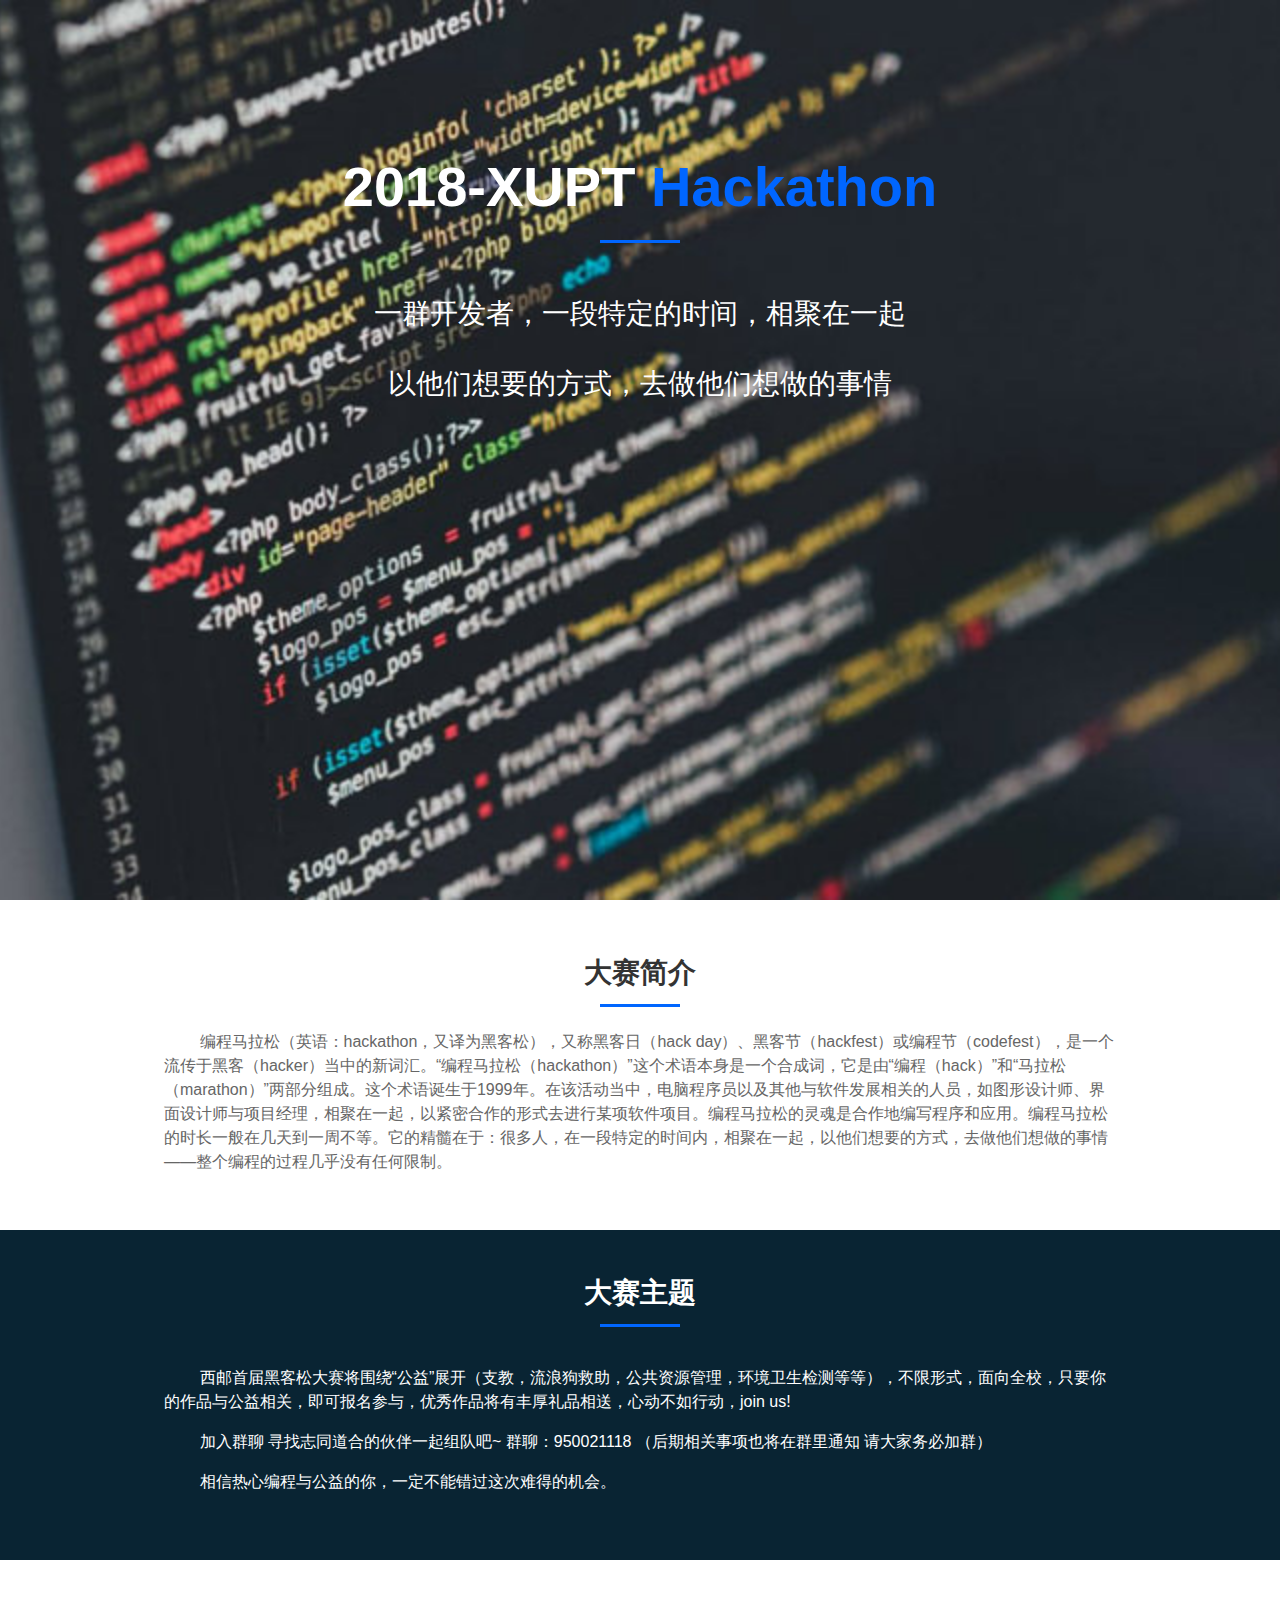
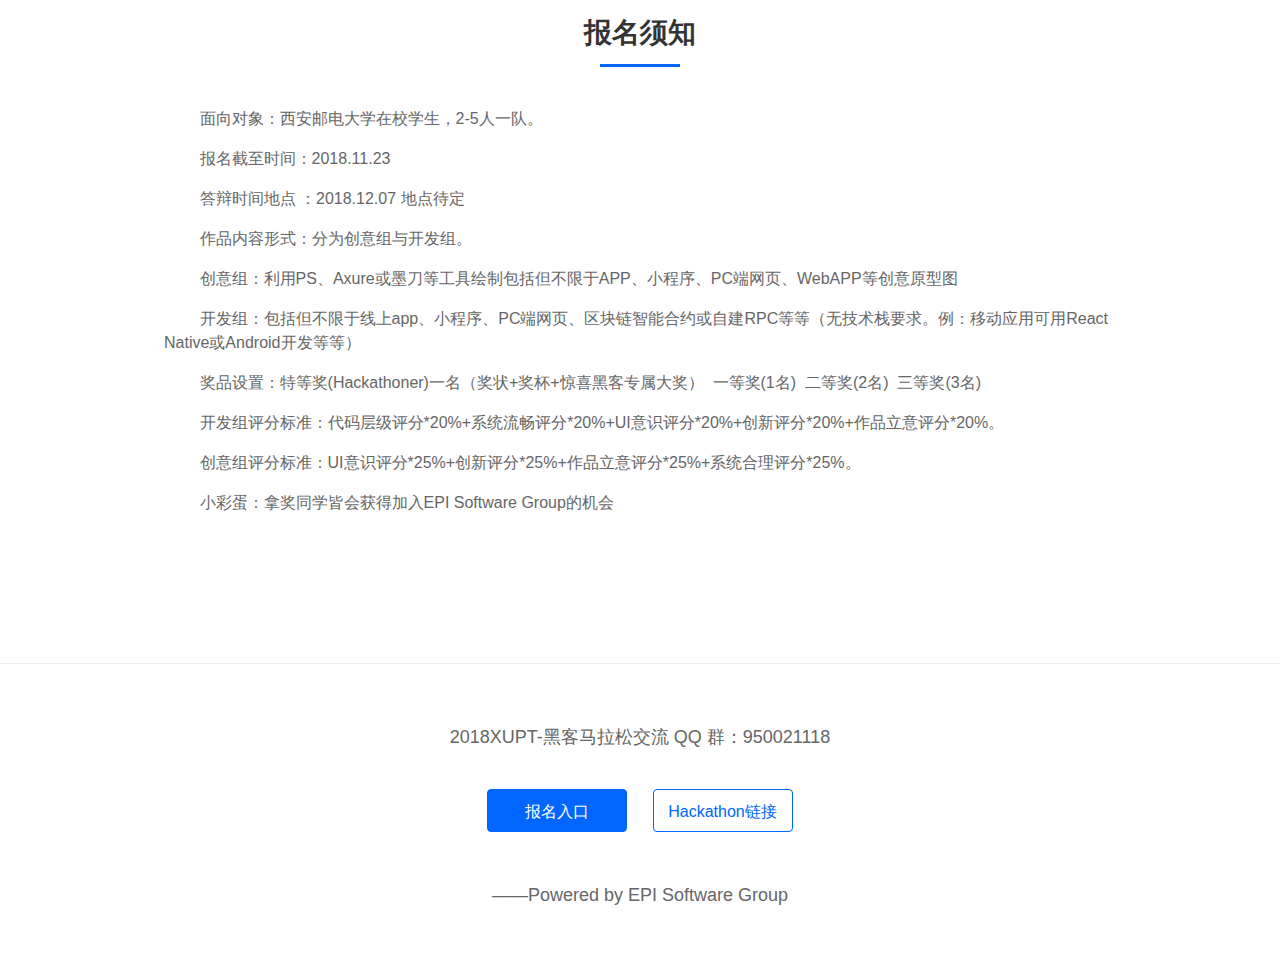
==== 2018XUPT-Hackathon.html @ 8067b78b "Add files via upload" ====
<!DOCTYPE html>
<html class="no-js"><head>
  <meta http-equiv="Content-Type" content="text/html; charset=UTF-8">
    
    <meta content="IE=edge" http-equiv="X-UA-Compatible">
    <title>2018XUPT-Hackathon</title>
    <meta content="EPI Software Group,黑客马拉松,编程马拉松,开发者比赛,程序员比赛,编程比赛,hackathon,技术活动" name="keywords">
    <meta content="width=device-width, initial-scale=1" name="viewport">
    <link href="SegmentFault Hackathon_files/icon.png" rel="shortcut icon">
    <link href="./SegmentFault Hackathon_files/bento.css" rel="stylesheet">
    <link href="./SegmentFault Hackathon_files/main.css" rel="stylesheet">
  </head>
  <body>
    

    <section class="section" id="home-summary">
      <div></div>
      <div class="container">
        <header id="header">2018-XUPT <em>Hackathon</em></header>
        <p style="font-size: 28px;margin-top: 50px;">一群开发者，一段特定的时间，相聚在一起</p>
        <p style="font-size: 28px">以他们想要的方式，去做他们想做的事情</p>
      </div>
    </section>

    <section class="section" id="home-about">
      <div class="container">
        <h2 class="section-title">大赛简介</h2>
        <div class="section-content">
          <p>&nbsp;&nbsp;&nbsp;&nbsp;&nbsp;&nbsp;&nbsp;&nbsp;编程马拉松（英语：hackathon，又译为黑客松），又称黑客日（hack day）、黑客节（hackfest）或编程节（codefest），是一个流传于黑客（hacker）当中的新词汇。“编程马拉松（hackathon）”这个术语本身是一个合成词，它是由“编程（hack）”和“马拉松（marathon）”两部分组成。这个术语诞生于1999年。在该活动当中，电脑程序员以及其他与软件发展相关的人员，如图形设计师、界面设计师与项目经理，相聚在一起，以紧密合作的形式去进行某项软件项目。编程马拉松的灵魂是合作地编写程序和应用。编程马拉松的时长一般在几天到一周不等。它的精髓在于：很多人，在一段特定的时间内，相聚在一起，以他们想要的方式，去做他们想做的事情——整个编程的过程几乎没有任何限制。</p>
        </div>
      </div>
    </section>

    <section id="home-guest">
        <div class="container">
            <div class="colgroup">
                <h2 class="section-title">大赛主题</h2>
                <div class="col-mb-12">
                  <p>&nbsp;&nbsp;&nbsp;&nbsp;&nbsp;&nbsp;&nbsp;&nbsp;西邮首届黑客松大赛将围绕“公益”展开（支教，流浪狗救助，公共资源管理，环境卫生检测等等），不限形式，面向全校，只要你的作品与公益相关，即可报名参与，优秀作品将有丰厚礼品相送，心动不如行动，join us!  </p>
<p>&nbsp;&nbsp;&nbsp;&nbsp;&nbsp;&nbsp;&nbsp;&nbsp;加入群聊 寻找志同道合的伙伴一起组队吧~  群聊：950021118 （后期相关事项也将在群里通知 请大家务必加群） </p>
<p>&nbsp;&nbsp;&nbsp;&nbsp;&nbsp;&nbsp;&nbsp;&nbsp;相信热心编程与公益的你，一定不能错过这次难得的机会。  </p>
                  </p>
                </div>
            </div>
        </div>
    </section>

    <section  class="section" id="home-about">
        <div class="container">
            <div class="colgroup">
                <h2 class="section-title">报名须知</h2>
                <div class="col-mb-12">
                  <p>&nbsp;&nbsp;&nbsp;&nbsp;&nbsp;&nbsp;&nbsp;&nbsp;面向对象：西安邮电大学在校学生，2-5人一队。</p>
                  <p>&nbsp;&nbsp;&nbsp;&nbsp;&nbsp;&nbsp;&nbsp;&nbsp;报名截至时间：2018.11.23 </p>
<p>&nbsp;&nbsp;&nbsp;&nbsp;&nbsp;&nbsp;&nbsp;&nbsp;答辩时间地点
：2018.12.07 地点待定 </p>

<p>&nbsp;&nbsp;&nbsp;&nbsp;&nbsp;&nbsp;&nbsp;&nbsp;作品内容形式：分为创意组与开发组。</p>
<p>&nbsp;&nbsp;&nbsp;&nbsp;&nbsp;&nbsp;&nbsp;&nbsp;创意组：利用PS、Axure或墨刀等工具绘制包括但不限于APP、小程序、PC端网页、WebAPP等创意原型图</p>

<p>&nbsp;&nbsp;&nbsp;&nbsp;&nbsp;&nbsp;&nbsp;&nbsp;开发组：包括但不限于线上app、小程序、PC端网页、区块链智能合约或自建RPC等等（无技术栈要求。例：移动应用可用React Native或Android开发等等）</p>
<p>&nbsp;&nbsp;&nbsp;&nbsp;&nbsp;&nbsp;&nbsp;&nbsp;奖品设置：特等奖(Hackathoner)一名（奖状+奖杯+惊喜黑客专属大奖）&nbsp;&nbsp;一等奖(1名)&nbsp;&nbsp;二等奖(2名)&nbsp;&nbsp;三等奖(3名)  </p>

<p>&nbsp;&nbsp;&nbsp;&nbsp;&nbsp;&nbsp;&nbsp;&nbsp;开发组评分标准：代码层级评分*20%+系统流畅评分*20%+UI意识评分*20%+创新评分*20%+作品立意评分*20%。</p>
<p>&nbsp;&nbsp;&nbsp;&nbsp;&nbsp;&nbsp;&nbsp;&nbsp;创意组评分标准：UI意识评分*25%+创新评分*25%+作品立意评分*25%+系统合理评分*25%。</p>
<p>&nbsp;&nbsp;&nbsp;&nbsp;&nbsp;&nbsp;&nbsp;&nbsp;小彩蛋：拿奖同学皆会获得加入EPI Software Group的机会 </p>
                </div>
            </div>
        </div>
    </section>


    <section id="home-join">
      <div class="cntainer">
        <p>2018XUPT-黑客马拉松交流 QQ 群：950021118</p>
        <p>
          <a style="font-size:16px;" class="btn-apply" href="https://www.wjx.top/jq/30731772.aspx">报名入口</a>
          <a style="font-size:16px;" class="btn-apply btn-apply-ghost" href="https://segmentfault.com/events?category=0" target="_blank">Hackathon链接</a>
        </p>
      </div>
    </section>
    <footer class="footer">
      <div class="container">
        <p>——Powered by EPI Software Group
        </p>
      </div>
    
  </footer>
  <script src="./SegmentFault Hackathon_files/hm.js.下载"></script><script async="" src="https://www.google-analytics.com/analytics.js"></script><script src="./SegmentFault Hackathon_files/jquery-1.9.1.min.js.下载"></script>

  <script src="./SegmentFault Hackathon_files/underscore-min.js.下载"></script>
  <script src="./SegmentFault Hackathon_files/jquery.countdown.min.js.下载"></script>

  <script type="text/javascript">
    $(window).on('load', function() {
      var labels = [
          'days', 'hours', 'minutes', 'seconds'
        ],
        nextYear = '2018/11/13',
        template = _.template($('#countdownTpl').html()),
        currDate = '00:00:00:00',
        nextDate = '00:00:00:00',
        parser = /([0-9]{2})/gi,
        $example = $('[data-type=countdown]');
      function strfobj(str) {
        var parsed = str.match(parser),
          obj = {};
        labels.forEach(function(label, i) {
          obj[label] = parsed[i]
        });
        return obj;
      }

      function diff(obj1, obj2) {
        var diff = [];
        labels.forEach(function(key) {
          if (obj1[key] !== obj2[key]) {
            diff.push(key);
          }
        });
        return diff;
      }

      var initData = strfobj(currDate);
      labels.forEach(function(label, i) {
        $example.append(template({
          curr: initData[label],
          next: initData[label],
          label: label
        }));
      });
      $example.countdown(nextYear, function(event) {
        var newDate = event.strftime('%D:%H:%M:%S'),
          data;
        if (newDate !== nextDate) {
          currDate = nextDate;
          nextDate = newDate;
          data = {
            'curr': strfobj(currDate),
            'next': strfobj(nextDate)
          };

          diff(data.curr, data.next).forEach(function(label) {
            var selector = '.%s'.replace(/%s/, label),
              $node = $example.find(selector);
            $node.removeClass('flip');
            $node.find('.curr').text(data.curr[label]);
            $node.find('.next').text(data.next[label]);
            _.delay(function($node) {
              $node.addClass('flip');
            }, 50, $node);
          });
        }
      });

      $('.site-navi a').on('click', function(e) {
        e.preventDefault();
        var st = $($(this).attr("href")).offset().top;
        $("html,body").stop(true, true).animate({
          scrollTop: st
        }, 500);
      });
    });
  </script>
    <script>
    var _gaq = _gaq || [];
    _gaq.push(['_setAccount', 'UA-918487-8']);
    _gaq.push(['_trackPageview']);
    (function(i, s, o, g, r, a, m) {
      i['GoogleAnalyticsObject'] = r;
      i[r] = i[r] || function() {
        (i[r].q = i[r].q || []).push(arguments)
      },
      i[r].l = 1 * new Date();
      a = s.createElement(o),
      m = s.getElementsByTagName(o)[0];
      a.async = 1;
      a.src = g;
      m.parentNode.insertBefore(a, m)
    })(window, document, 'script', '//www.google-analytics.com/analytics.js', 'ga');

    ga('create', 'UA-918487-8', 'auto');
    ga('send', 'pageview');
  </script>

    <script>
    var _hmt = _hmt || [];
    (function() {
      var hm = document.createElement("script");
      hm.src = "//hm.baidu.com/hm.js?e23800c454aa573c0ccb16b52665ac26";
      var s = document.getElementsByTagName("script")[0];
      s.parentNode.insertBefore(hm, s);
    })();
  </script>


  

</body></html>
---- SegmentFault Hackathon_files/bento.css ----
/*
 * Bento Grid System
 * Source: https://github.com/fenbox/bento
 * Version: 1.2.7
 * Update: 2013.11.15
 */
.colgroup [class*="col-"] {
  float: left;
  min-height: 1px;
  padding-right: 10px;
  padding-left: 10px;
  -webkit-box-sizing: border-box;
  -moz-box-sizing: border-box;
  box-sizing: border-box; }

.colgroup [class*="push-"],
.colgroup [class*="pull-"] {
  position: relative; }

/*
 * Mobile and up
 */
.col-mb-1 {
  width: 8.33333%; }

.col-mb-2 {
  width: 16.66667%; }

.col-mb-3 {
  width: 25%; }

.col-mb-4 {
  width: 33.33333%; }

.col-mb-5 {
  width: 41.66667%; }

.col-mb-6 {
  width: 50%; }

.col-mb-7 {
  width: 58.33333%; }

.col-mb-8 {
  width: 66.66667%; }

.col-mb-9 {
  width: 75%; }

.col-mb-10 {
  width: 83.33333%; }

.col-mb-11 {
  width: 91.66667%; }

.col-mb-12 {
  font-size: 16px;
  color: #fff;
  width: 100%; 
  padding-bottom: 50px; 
}

/*
 * Tablet and up
 */
@media (min-width: 768px) {
  .container {
    margin-left: auto;
    margin-right: auto;
    max-width: 728px; }

  .col-tb-1 {
    width: 8.33333%; }

  .col-tb-2 {
    width: 16.66667%; }

  .col-tb-3 {
    width: 25%; }

  .col-tb-4 {
    width: 33.33333%; }

  .col-tb-5 {
    width: 41.66667%; }

  .col-tb-6 {
    width: 50%; }

  .col-tb-7 {
    width: 58.33333%; }

  .col-tb-8 {
    width: 66.66667%; }

  .col-tb-9 {
    width: 75%; }

  .col-tb-10 {
    width: 83.33333%; }

  .col-tb-11 {
    width: 91.66667%; }

  .col-tb-12 {
    width: 100%; }

  .col-tb-offset-0 {
    margin-left: 0%; }

  .col-tb-offset-1 {
    margin-left: 8.33333%; }

  .col-tb-offset-2 {
    margin-left: 16.66667%; }

  .col-tb-offset-3 {
    margin-left: 25%; }

  .col-tb-offset-4 {
    margin-left: 33.33333%; }

  .col-tb-offset-5 {
    margin-left: 41.66667%; }

  .col-tb-offset-6 {
    margin-left: 50%; }

  .col-tb-offset-7 {
    margin-left: 58.33333%; }

  .col-tb-offset-8 {
    margin-left: 66.66667%; }

  .col-tb-offset-9 {
    margin-left: 75%; }

  .col-tb-offset-10 {
    margin-left: 83.33333%; }

  .col-tb-offset-11 {
    margin-left: 91.66667%; }

  .col-tb-offset-12 {
    margin-left: 100%; }

  .col-tb-pull-0 {
    right: 0%; }

  .col-tb-pull-1 {
    right: 8.33333%; }

  .col-tb-pull-2 {
    right: 16.66667%; }

  .col-tb-pull-3 {
    right: 25%; }

  .col-tb-pull-4 {
    right: 33.33333%; }

  .col-tb-pull-5 {
    right: 41.66667%; }

  .col-tb-pull-6 {
    right: 50%; }

  .col-tb-pull-7 {
    right: 58.33333%; }

  .col-tb-pull-8 {
    right: 66.66667%; }

  .col-tb-pull-9 {
    right: 75%; }

  .col-tb-pull-10 {
    right: 83.33333%; }

  .col-tb-pull-11 {
    right: 91.66667%; }

  .col-tb-pull-12 {
    right: 100%; }

  .col-tb-push-0 {
    left: 0%; }

  .col-tb-push-1 {
    left: 8.33333%; }

  .col-tb-push-2 {
    left: 16.66667%; }

  .col-tb-push-3 {
    left: 25%; }

  .col-tb-push-4 {
    left: 33.33333%; }

  .col-tb-push-5 {
    left: 41.66667%; }

  .col-tb-push-6 {
    left: 50%; }

  .col-tb-push-7 {
    left: 58.33333%; }

  .col-tb-push-8 {
    left: 66.66667%; }

  .col-tb-push-9 {
    left: 75%; }

  .col-tb-push-10 {
    left: 83.33333%; }

  .col-tb-push-11 {
    left: 91.66667%; }

  .col-tb-push-12 {
    left: 100%; }

  .colgroup {
    margin-right: -10px;
    margin-left: -10px; } }
/*
 * Desktop and up
 */
@media (min-width: 992px) {
  .container {
    max-width: 952px; }

  .col-1 {
    width: 8.33333%; }

  .col-2 {
    width: 16.66667%; }

  .col-3 {
    width: 25%; }

  .col-4 {
    width: 33.33333%; }

  .col-5 {
    width: 41.66667%; }

  .col-6 {
    width: 50%; }

  .col-7 {
    width: 58.33333%; }

  .col-8 {
    width: 66.66667%; }

  .col-9 {
    width: 75%; }

  .col-10 {
    width: 83.33333%; }

  .col-11 {
    width: 91.66667%; }

  .col-12 {
    width: 100%; }

  .col-offset-0 {
    margin-left: 0%; }

  .col-offset-1 {
    margin-left: 8.33333%; }

  .col-offset-2 {
    margin-left: 16.66667%; }

  .col-offset-3 {
    margin-left: 25%; }

  .col-offset-4 {
    margin-left: 33.33333%; }

  .col-offset-5 {
    margin-left: 41.66667%; }

  .col-offset-6 {
    margin-left: 50%; }

  .col-offset-7 {
    margin-left: 58.33333%; }

  .col-offset-8 {
    margin-left: 66.66667%; }

  .col-offset-9 {
    margin-left: 75%; }

  .col-offset-10 {
    margin-left: 83.33333%; }

  .col-offset-11 {
    margin-left: 91.66667%; }

  .col-offset-12 {
    margin-left: 100%; }

  .col-pull-0 {
    right: 0%; }

  .col-pull-1 {
    right: 8.33333%; }

  .col-pull-2 {
    right: 16.66667%; }

  .col-pull-3 {
    right: 25%; }

  .col-pull-4 {
    right: 33.33333%; }

  .col-pull-5 {
    right: 41.66667%; }

  .col-pull-6 {
    right: 50%; }

  .col-pull-7 {
    right: 58.33333%; }

  .col-pull-8 {
    right: 66.66667%; }

  .col-pull-9 {
    right: 75%; }

  .col-pull-10 {
    right: 83.33333%; }

  .col-pull-11 {
    right: 91.66667%; }

  .col-pull-12 {
    right: 100%; }

  .col-push-0 {
    left: 0%; }

  .col-push-1 {
    left: 8.33333%; }

  .col-push-2 {
    left: 16.66667%; }

  .col-push-3 {
    left: 25%; }

  .col-push-4 {
    left: 33.33333%; }

  .col-push-5 {
    left: 41.66667%; }

  .col-push-6 {
    left: 50%; }

  .col-push-7 {
    left: 58.33333%; }

  .col-push-8 {
    left: 66.66667%; }

  .col-push-9 {
    left: 75%; }

  .col-push-10 {
    left: 83.33333%; }

  .col-push-11 {
    left: 91.66667%; }

  .col-push-12 {
    left: 100%; } }
/*
 * Widescreen and up
 */
@media (min-width: 1200px) {
  .container {
    max-width: 1160px; }

  .col-wd-1 {
    width: 8.33333%; }

  .col-wd-2 {
    width: 16.66667%; }

  .col-wd-3 {
    width: 25%; }

  .col-wd-4 {
    width: 33.33333%; }

  .col-wd-5 {
    width: 41.66667%; }

  .col-wd-6 {
    width: 50%; }

  .col-wd-7 {
    width: 58.33333%; }

  .col-wd-8 {
    width: 66.66667%; }

  .col-wd-9 {
    width: 75%; }

  .col-wd-10 {
    width: 83.33333%; }

  .col-wd-11 {
    width: 91.66667%; }

  .col-wd-12 {
    width: 100%; }

  .col-wd-offset-0 {
    margin-left: 0%; }

  .col-wd-offset-1 {
    margin-left: 8.33333%; }

  .col-wd-offset-2 {
    margin-left: 16.66667%; }

  .col-wd-offset-3 {
    margin-left: 25%; }

  .col-wd-offset-4 {
    margin-left: 33.33333%; }

  .col-wd-offset-5 {
    margin-left: 41.66667%; }

  .col-wd-offset-6 {
    margin-left: 50%; }

  .col-wd-offset-7 {
    margin-left: 58.33333%; }

  .col-wd-offset-8 {
    margin-left: 66.66667%; }

  .col-wd-offset-9 {
    margin-left: 75%; }

  .col-wd-offset-10 {
    margin-left: 83.33333%; }

  .col-wd-offset-11 {
    margin-left: 91.66667%; }

  .col-wd-offset-12 {
    margin-left: 100%; }

  .col-wd-pull-0 {
    right: 0%; }

  .col-wd-pull-1 {
    right: 8.33333%; }

  .col-wd-pull-2 {
    right: 16.66667%; }

  .col-wd-pull-3 {
    right: 25%; }

  .col-wd-pull-4 {
    right: 33.33333%; }

  .col-wd-pull-5 {
    right: 41.66667%; }

  .col-wd-pull-6 {
    right: 50%; }

  .col-wd-pull-7 {
    right: 58.33333%; }

  .col-wd-pull-8 {
    right: 66.66667%; }

  .col-wd-pull-9 {
    right: 75%; }

  .col-wd-pull-10 {
    right: 83.33333%; }

  .col-wd-pull-11 {
    right: 91.66667%; }

  .col-wd-pull-12 {
    right: 100%; }

  .col-wd-push-0 {
    left: 0%; }

  .col-wd-push-1 {
    left: 8.33333%; }

  .col-wd-push-2 {
    left: 16.66667%; }

  .col-wd-push-3 {
    left: 25%; }

  .col-wd-push-4 {
    left: 33.33333%; }

  .col-wd-push-5 {
    left: 41.66667%; }

  .col-wd-push-6 {
    left: 50%; }

  .col-wd-push-7 {
    left: 58.33333%; }

  .col-wd-push-8 {
    left: 66.66667%; }

  .col-wd-push-9 {
    left: 75%; }

  .col-wd-push-10 {
    left: 83.33333%; }

  .col-wd-push-11 {
    left: 91.66667%; }

  .col-wd-push-12 {
    left: 100%; } }
/*
 * Responsive kit
 */
@media (max-width: 767px) {
  .kit-hidden-mb {
    display: none; } }
@media (max-width: 991px) {
  .kit-hidden-tb {
    display: none; } }
@media (max-width: 1199px) {
  .kit-hidden {
    display: none; } }
/*
 * Clearfix
 */
.clearfix, .colgroup {
  zoom: 1; }
  .clearfix:before, .colgroup:before, .clearfix:after, .colgroup:after {
    content: " ";
    display: table; }
  .clearfix:after, .colgroup:after {
    clear: both; }
---- SegmentFault Hackathon_files/main.css ----
* {
    box-sizing: border-box;
}
html, button, input, select, textarea {
    color: #444;
}
html {
    font-family: "Open Sans", "Helvetica Neue", Helvetica, Arial, "Hiragino Sans GB", STHeiti, "Microsoft Yahei", SimSun, sans-serif;
    font-size: .875em;
    line-height: 1.5;
    height: 100%;
}
body {
    padding: 0;
    margin: 0;
    height: 100%;
}
a {
    color: #0066ff;
    text-decoration: none;
}
a:hover, a:active {
    text-decoration: underline;
}
::-moz-selection {
    background: #b3d4fc;
    text-shadow: none;
}
::selection {
    background: #b3d4fc;
    text-shadow: none;
}
.browsehappy {
    margin: 0.2em 0;
    background: #ccc;
    color: #000;
    padding: 0.2em 0;
}
@media (min-width:1200px) {
    .container {
        max-width: 952px;
    }
}
img {
    max-width: 100%;
}
.header {
    position: absolute;
    top: 0;
    width: 100%;
    height: 60px;
    line-height: 1;
    z-index: 10;
}
.site-navi {
    list-style: none;
    margin: 40px auto 0;
    padding: 0;
    width: 360px;
}

.en .site-navi{
  width: 360px;
}
.site-navi li {
    display: inline-block;
}
.site-navi li.current a {
    color: #0066ff;
}
.site-navi a {
    display: inline-block;
    padding: 0 7px;
    height: 28px;
    line-height: 28px;
    color: #FFF;
}
.site-navi a:hover {
    color: #0066ff;
    text-decoration: none;
}
#home-summary {
    background: black url(bag.jpg) 50% 50%;
    background-size: cover;    /*padding-top     : 60px;*/
    color: #FFF;
    text-align: center;
    height: 100%;
}
#header {
    font-size: 4em;
    line-height: 1.2;
    text-align: center;
    margin-top: 15%;
    font-weight: bold;
}
#header:after {
    content: "";
    display: block;
    width: 80px;
    height: 3px;
    margin: 20px auto 0;
    background-color: #0066ff;
}
#header em {
    font-style: normal;
    color: #0066ff;
}
.countdown {
    position: relative;
    height: 150px;
    margin: 0 auto;
}
.apply {
    margin-top: 25px;
    color: #FFF;
    font-size: inherit;
    font-size: 18px;
    line-height: 1.6;
}

/*------ section ---------*/
.section {
    padding: 10px 0 40px;
}
.section-title {
    color: #333333;
    margin-top: 1.5em;
    font-size: 2em;
    text-align: center;
}
.section-title:after {
    content: "";
    display: block;
    width: 80px;
    height: 3px;
    margin: 10px auto 0;
    background-color: #0066ff;
}
.section-text {
    font-size: 16px;
    color: #666666;
    text-align: center;
}
#home-about p {
    font-size: 16px;
    color: #666666;
    line-height: 24px;
}
#home-prize {
    background-color: #F6F6F6;
}
#home-guest {
    background-color: #092433;
}
#home-guest .section-title {
    color: #FFF;
}
#home-guest .spec-title {
    font-size: 1.5em;
    color: #fff;
    text-align: center;
}
.guest {
    list-style: none;
    padding: 0;
    text-align: center;
    color: #e8a096;
}
.guest li {
    float: left;
    width: 25%;
    height: 270px;
    vertical-align: top;
}
.guest img {
    border: 4px solid #FFF;
    width: 168px;
    max-width: 100%;
    -webkit-transition-duration: 0.4s;
    -moz-transition-duration: 0.4s;
    -o-transition-duration: 0.4s;
    transition-duration: 0.4s;
    -webkit-filter: grayscale(1);
    -moz-filter: grayscale(1);
    filter: grayscale(1);
}
.guest h3 {
    color: #0066ff;
    margin-bottom: -0.8em;
}
.guest p {
    color: #fff;
}

.guest-m li{
  width: 16.66667%;
  height: 230px;
}
.guest-m img{
  width: 120px;
}
.guest-sm li{
  width: 12.5%;
  height: 200px;
}
.guest-sm img{
  width: 80px;
}
.guest-sm h3 {
    font-size: 16px;
}
.guest-sm p {
    font-size: 12px;
}
#home-prize h3 {
    font-size: 16px;
    line-height: 1em;
    font-weight: normal;
}
#home-agenda {
    background-color: #F6F6F6;
}
#home-agenda .time {
    color: #999;
}
#home-organizer {
    text-align: center;
}
#home-organizer h3 {
    font-size: 20px;
    line-height: 2em;
    font-weight: normal;
}
#home-organizer img {
    margin: 10px;
    max-width: 170px;
    max-height: 60px;
    vertical-align: middle;
}
#home-join {
    border-top: 1px solid #eee;
    margin-top: 3em;
    padding: 3em 0 1em;
    color: #FFF;
    text-align: center;
}
#home-join p {
    color: #666;
    font-size: 18px;
}
#home-join a + a {
    margin-left: 20px;
    margin-top: 20px;
}
.footer {
    text-align: center;
    color: #666;
    padding-bottom: 2em;
    font-size: 18px;
}
.site-logo {
    display: none;
    background: url(../../app/hackathon-2014/logo.png);
    width: 184px;
    height: 35px;
    overflow: hidden;
    text-indent: -10086px;
    margin-top: 14px;
    margin-left: 15px;
}
@media (max-width:767px) {
    #home-summary {
        font-size: .8em;
        text-align: center;
        height: auto;
    }
    #home-summary [class*="icon-"] {
        margin: 0;
        display: block;
        background: none;
    }
    .site-logo {
        display: inline-block;
    }
    .summary h2 {
        font-size: 30px !important;
    }
    .summary p {
        font-size: 20px !important;
    }
    .guest li {
        width: 50%;
    }
    #home-organizer {
        overflow: hidden;
    }
}

/* helper */
.btn-apply {
    display: inline-block;
    width: 140px;
    height: 43px;
    line-height: 43px;
    color: #FFF;
    background: #0066ff;
    border: 1px solid #0066ff;
    border-radius: 4px;
    text-align: center;
    -webkit-transition-duration: 0.4s;
    -moz-transition-duration: 0.4s;
    -o-transition-duration: 0.4s;
    transition-duration: 0.4s;
}
.btn-apply:hover {
    background: #6ec65f;
    text-decoration: none;
}
.btn-apply-ghost {
    background-color: #fff;
    border: 1px solid #0066ff;
    color: #0066ff;
}
.btn-apply-ghost:hover {
    background: #0066ff;
    color: #fff;
}
.label {
    display: inline;
    padding: .2em .6em .3em;
    font-size: 75%;
    font-weight: 700;
    line-height: 1;
    color: #fff;
    text-align: center;
    white-space: nowrap;
    vertical-align: baseline;
    border-radius: 4em;
    background-color: #5cb85c;
}
table {
    border-spacing: 0;
    border-collapse: collapse;
}
td, th {
    padding: 0;
}
table {
    background-color: transparent;
}
th {
    text-align: left;
}
.table {
    width: 100%;
    max-width: 100%;
    margin-bottom: 20px;
}
.table > tbody > tr > td {
    padding: 8px;
    line-height: 1.42857143;
    vertical-align: top;
}
.table-striped > tbody > tr:nth-child(odd) > td {
    background-color: #fff;
}

/* countdown */
.countdown-container {
    position: absolute;
    left: 50%;
    top: 50%;
    -webkit-transform: translate3d(-50%, -50%, 0);
    transform: translate3d(-50%, -50%, 0);
    width: 332px;
}
.countdown-container:after {
    content: '';
    display: block;
    clear: both;
}
.countdown-container > .time {
    float: left;
    overflow: hidden;
    height: 4rem;
    border: 1px solid #fff;
    -webkit-border-radius: 4px;
    -moz-border-radius: 4px;
    border-radius: 4px;
    font-size: 3rem;
    text-align: center;
    vertical-align: middle;
    padding: 0.5rem;
}
.time-m {
    float: left;
    font-size: 3rem;
    line-height: 4rem;
    padding: 0 0.5rem;
}
.time-m:last-child {
    display: none;
}
.countdown-container > .time > .time-list > .count {
    display: block;
    height: 4rem;
    line-height: 3rem;
}
.countdown-container > .time > .time-list {
    margin-top: 0;
    transition: margin 0.1s;
    position: relative;
}
.countdown-container > .time.flip > .time-list {
    margin-top: -3rem;
}
.countdown-container > .time.flip > .time-list > .count {
    line-height: 1rem;
}
.countdown-label {
    position: absolute;
    bottom: 1rem;
    left: 50%;
    -webkit-transform: translateX(-50%);
    transform: translateX(-50%);
    width: 330px;
}
.countdown-label > span {
    display: block;
    float: left;
    font-size: 1rem;
    width: 62px;
    margin-right: 27px;
}
.countdown-label > span:last-child {
    margin: 0;
}
@media (max-width:766px) {
    .section-content, .section-text {
        padding: 0 0.5rem;
    }
}
@media (max-width:355px) {
    .apply p + p{
      font-size: 1rem;
    }
    .section-content {
        padding: 0 0.5rem;
    }
    .countdown-container, .countdown-label {
        width: 19rem;
    }
    .countdown-container > .time > .time-list > .count {
        line-height: 4rem;
    }
    .countdown-container > .time.flip > .time-list > .count {
        line-height: 2rem;
    }
    .countdown-container > .time {
        padding: 0;
    }
    .countdown-label {
    }
    .countdown-label > span {
        margin-right: 1rem;
        width: 4rem;
        margin-left: -0.1rem;
        font-size: 0.8rem;
    }
    .time-m {
        font-size: 2rem;
        line-height: 4rem;
    }
}
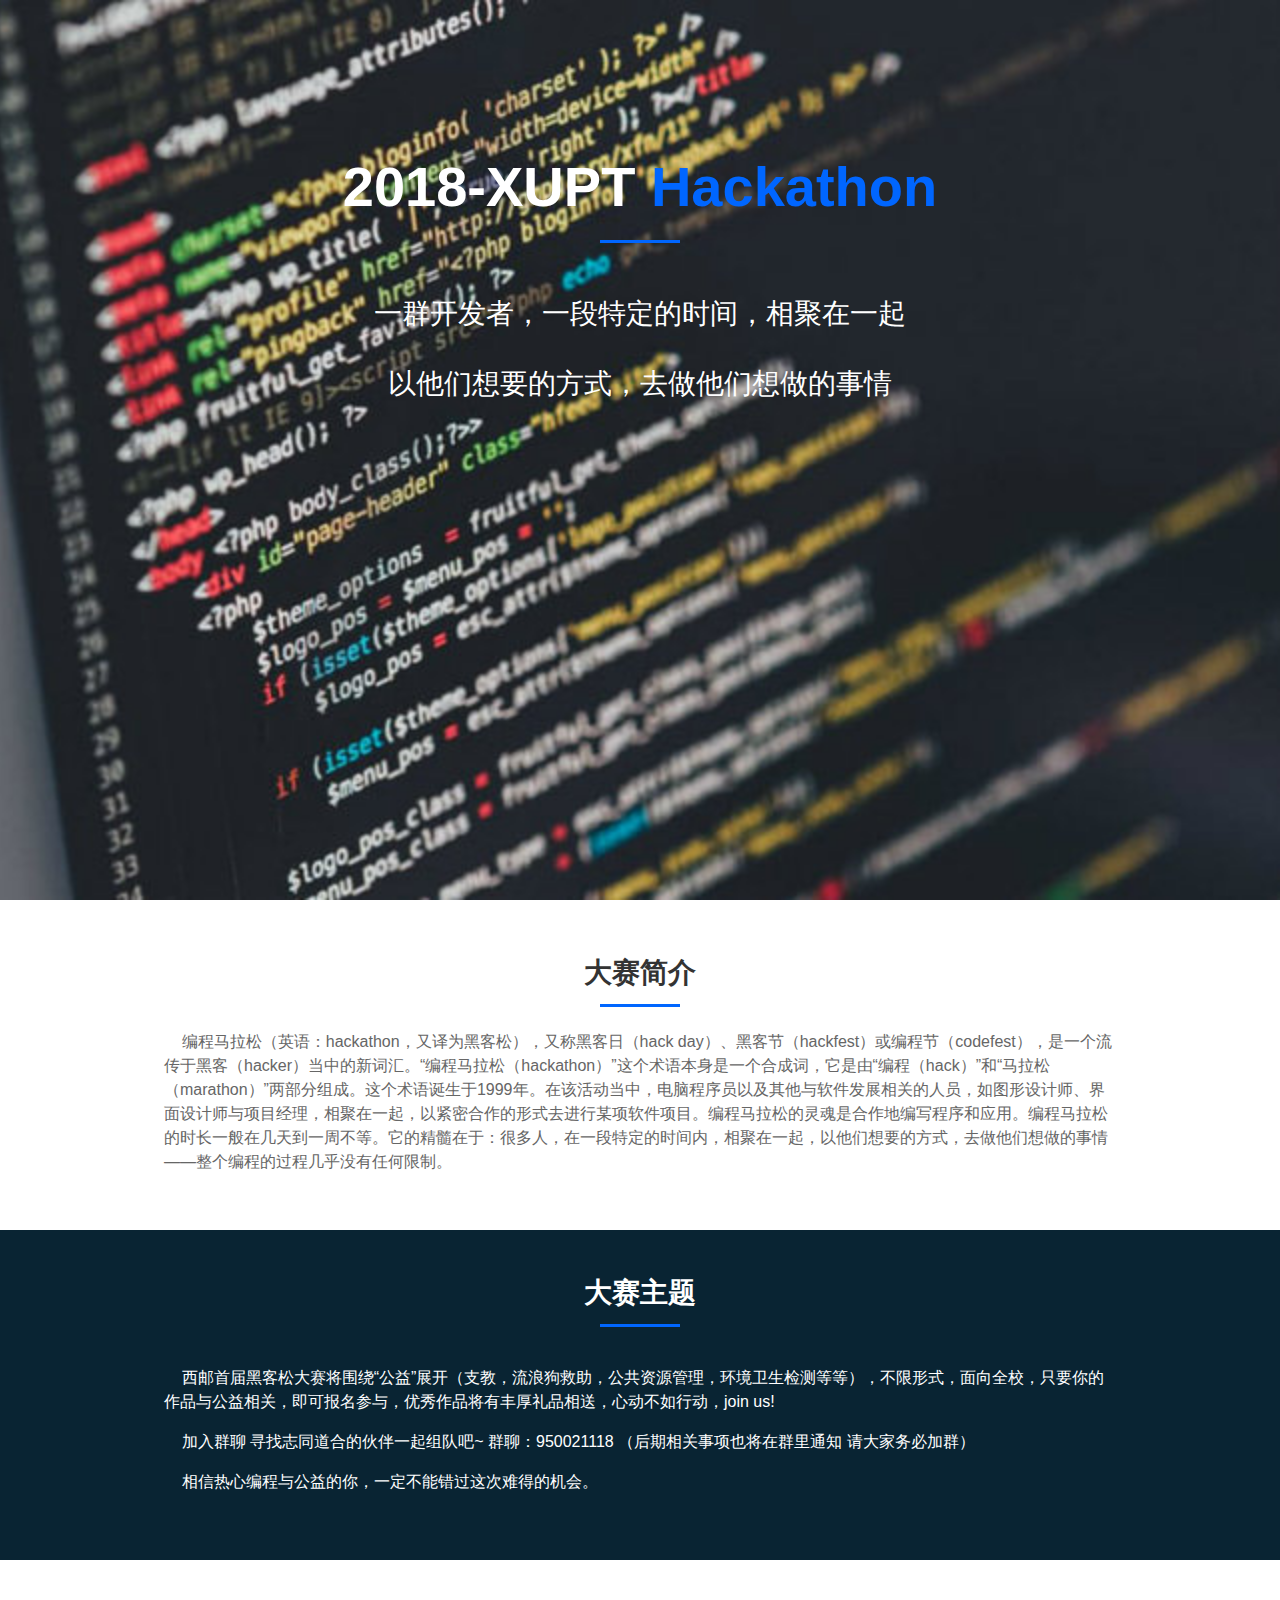
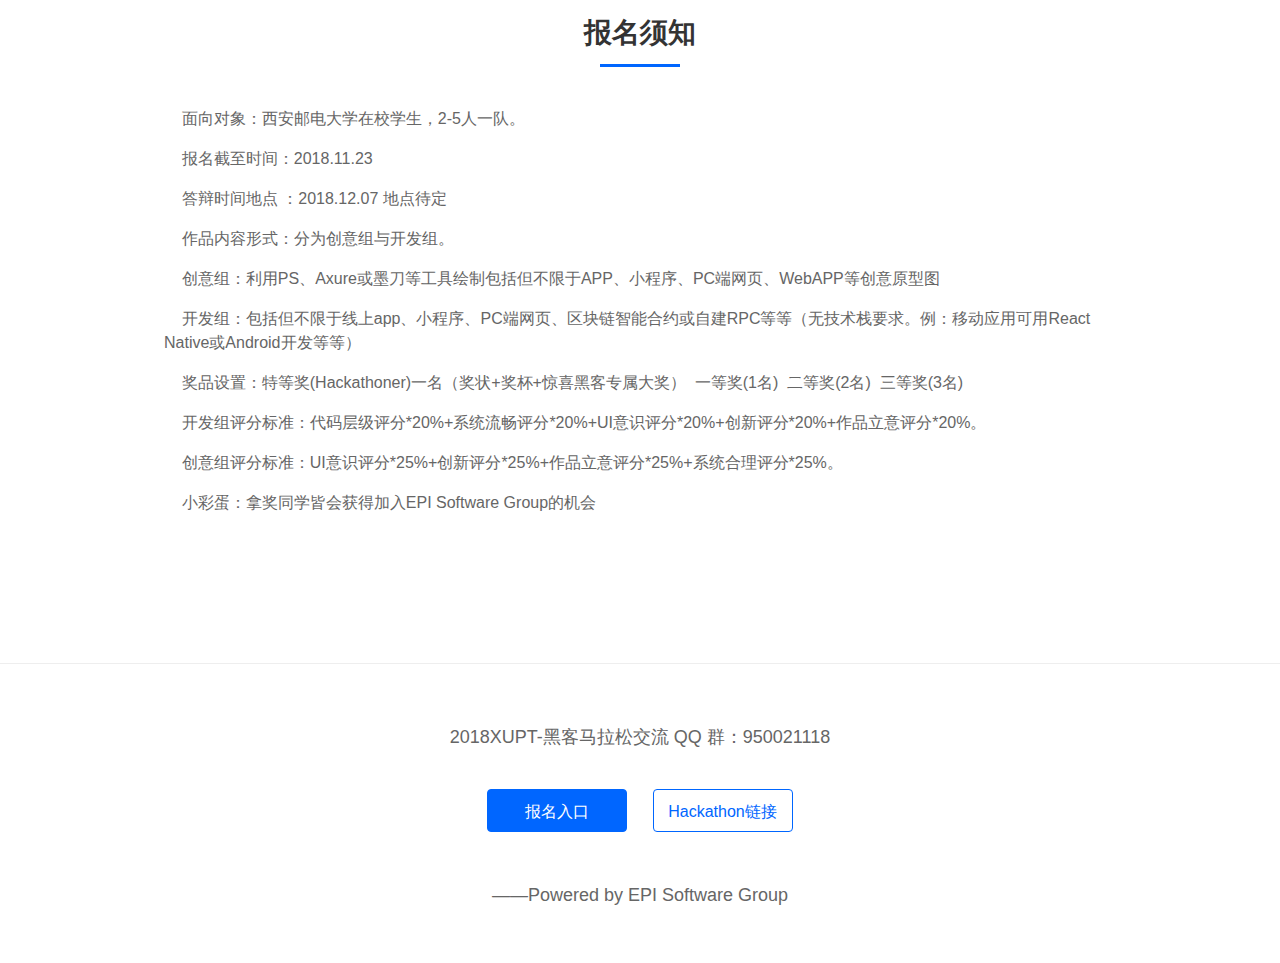
==== commit 314b8e44: "Add files via upload" ====
--- a/2018XUPT-Hackathon.html
+++ b/2018XUPT-Hackathon.html
@@ -26,7 +26,7 @@
       <div class="container">
         <h2 class="section-title">大赛简介</h2>
         <div class="section-content">
-          <p>&nbsp;&nbsp;&nbsp;&nbsp;&nbsp;&nbsp;&nbsp;&nbsp;编程马拉松（英语：hackathon，又译为黑客松），又称黑客日（hack day）、黑客节（hackfest）或编程节（codefest），是一个流传于黑客（hacker）当中的新词汇。“编程马拉松（hackathon）”这个术语本身是一个合成词，它是由“编程（hack）”和“马拉松（marathon）”两部分组成。这个术语诞生于1999年。在该活动当中，电脑程序员以及其他与软件发展相关的人员，如图形设计师、界面设计师与项目经理，相聚在一起，以紧密合作的形式去进行某项软件项目。编程马拉松的灵魂是合作地编写程序和应用。编程马拉松的时长一般在几天到一周不等。它的精髓在于：很多人，在一段特定的时间内，相聚在一起，以他们想要的方式，去做他们想做的事情——整个编程的过程几乎没有任何限制。</p>
+          <p>&nbsp;&nbsp;&nbsp;&nbsp;编程马拉松（英语：hackathon，又译为黑客松），又称黑客日（hack day）、黑客节（hackfest）或编程节（codefest），是一个流传于黑客（hacker）当中的新词汇。“编程马拉松（hackathon）”这个术语本身是一个合成词，它是由“编程（hack）”和“马拉松（marathon）”两部分组成。这个术语诞生于1999年。在该活动当中，电脑程序员以及其他与软件发展相关的人员，如图形设计师、界面设计师与项目经理，相聚在一起，以紧密合作的形式去进行某项软件项目。编程马拉松的灵魂是合作地编写程序和应用。编程马拉松的时长一般在几天到一周不等。它的精髓在于：很多人，在一段特定的时间内，相聚在一起，以他们想要的方式，去做他们想做的事情——整个编程的过程几乎没有任何限制。</p>
         </div>
       </div>
     </section>
@@ -36,9 +36,9 @@
             <div class="colgroup">
                 <h2 class="section-title">大赛主题</h2>
                 <div class="col-mb-12">
-                  <p>&nbsp;&nbsp;&nbsp;&nbsp;&nbsp;&nbsp;&nbsp;&nbsp;西邮首届黑客松大赛将围绕“公益”展开（支教，流浪狗救助，公共资源管理，环境卫生检测等等），不限形式，面向全校，只要你的作品与公益相关，即可报名参与，优秀作品将有丰厚礼品相送，心动不如行动，join us!  </p>
-<p>&nbsp;&nbsp;&nbsp;&nbsp;&nbsp;&nbsp;&nbsp;&nbsp;加入群聊 寻找志同道合的伙伴一起组队吧~  群聊：950021118 （后期相关事项也将在群里通知 请大家务必加群） </p>
-<p>&nbsp;&nbsp;&nbsp;&nbsp;&nbsp;&nbsp;&nbsp;&nbsp;相信热心编程与公益的你，一定不能错过这次难得的机会。  </p>
+                  <p>&nbsp;&nbsp;&nbsp;&nbsp;西邮首届黑客松大赛将围绕“公益”展开（支教，流浪狗救助，公共资源管理，环境卫生检测等等），不限形式，面向全校，只要你的作品与公益相关，即可报名参与，优秀作品将有丰厚礼品相送，心动不如行动，join us!  </p>
+<p>&nbsp;&nbsp;&nbsp;&nbsp;加入群聊 寻找志同道合的伙伴一起组队吧~  群聊：950021118 （后期相关事项也将在群里通知 请大家务必加群） </p>
+<p>&nbsp;&nbsp;&nbsp;&nbsp;相信热心编程与公益的你，一定不能错过这次难得的机会。  </p>
                   </p>
                 </div>
             </div>
@@ -50,20 +50,20 @@
             <div class="colgroup">
                 <h2 class="section-title">报名须知</h2>
                 <div class="col-mb-12">
-                  <p>&nbsp;&nbsp;&nbsp;&nbsp;&nbsp;&nbsp;&nbsp;&nbsp;面向对象：西安邮电大学在校学生，2-5人一队。</p>
-                  <p>&nbsp;&nbsp;&nbsp;&nbsp;&nbsp;&nbsp;&nbsp;&nbsp;报名截至时间：2018.11.23 </p>
-<p>&nbsp;&nbsp;&nbsp;&nbsp;&nbsp;&nbsp;&nbsp;&nbsp;答辩时间地点
+                  <p>&nbsp;&nbsp;&nbsp;&nbsp;面向对象：西安邮电大学在校学生，2-5人一队。</p>
+                  <p>&nbsp;&nbsp;&nbsp;&nbsp;报名截至时间：2018.11.23 </p>
+<p>&nbsp;&nbsp;&nbsp;&nbsp;答辩时间地点
 ：2018.12.07 地点待定 </p>
 
-<p>&nbsp;&nbsp;&nbsp;&nbsp;&nbsp;&nbsp;&nbsp;&nbsp;作品内容形式：分为创意组与开发组。</p>
-<p>&nbsp;&nbsp;&nbsp;&nbsp;&nbsp;&nbsp;&nbsp;&nbsp;创意组：利用PS、Axure或墨刀等工具绘制包括但不限于APP、小程序、PC端网页、WebAPP等创意原型图</p>
+<p>&nbsp;&nbsp;&nbsp;&nbsp;作品内容形式：分为创意组与开发组。</p>
+<p>&nbsp;&nbsp;&nbsp;&nbsp;创意组：利用PS、Axure或墨刀等工具绘制包括但不限于APP、小程序、PC端网页、WebAPP等创意原型图</p>
 
-<p>&nbsp;&nbsp;&nbsp;&nbsp;&nbsp;&nbsp;&nbsp;&nbsp;开发组：包括但不限于线上app、小程序、PC端网页、区块链智能合约或自建RPC等等（无技术栈要求。例：移动应用可用React Native或Android开发等等）</p>
-<p>&nbsp;&nbsp;&nbsp;&nbsp;&nbsp;&nbsp;&nbsp;&nbsp;奖品设置：特等奖(Hackathoner)一名（奖状+奖杯+惊喜黑客专属大奖）&nbsp;&nbsp;一等奖(1名)&nbsp;&nbsp;二等奖(2名)&nbsp;&nbsp;三等奖(3名)  </p>
+<p>&nbsp;&nbsp;&nbsp;&nbsp;开发组：包括但不限于线上app、小程序、PC端网页、区块链智能合约或自建RPC等等（无技术栈要求。例：移动应用可用React Native或Android开发等等）</p>
+<p>&nbsp;&nbsp;&nbsp;&nbsp;奖品设置：特等奖(Hackathoner)一名（奖状+奖杯+惊喜黑客专属大奖）&nbsp;&nbsp;一等奖(1名)&nbsp;&nbsp;二等奖(2名)&nbsp;&nbsp;三等奖(3名)  </p>
 
-<p>&nbsp;&nbsp;&nbsp;&nbsp;&nbsp;&nbsp;&nbsp;&nbsp;开发组评分标准：代码层级评分*20%+系统流畅评分*20%+UI意识评分*20%+创新评分*20%+作品立意评分*20%。</p>
-<p>&nbsp;&nbsp;&nbsp;&nbsp;&nbsp;&nbsp;&nbsp;&nbsp;创意组评分标准：UI意识评分*25%+创新评分*25%+作品立意评分*25%+系统合理评分*25%。</p>
-<p>&nbsp;&nbsp;&nbsp;&nbsp;&nbsp;&nbsp;&nbsp;&nbsp;小彩蛋：拿奖同学皆会获得加入EPI Software Group的机会 </p>
+<p>&nbsp;&nbsp;&nbsp;&nbsp;开发组评分标准：代码层级评分*20%+系统流畅评分*20%+UI意识评分*20%+创新评分*20%+作品立意评分*20%。</p>
+<p>&nbsp;&nbsp;&nbsp;&nbsp;创意组评分标准：UI意识评分*25%+创新评分*25%+作品立意评分*25%+系统合理评分*25%。</p>
+<p>&nbsp;&nbsp;&nbsp;&nbsp;小彩蛋：拿奖同学皆会获得加入EPI Software Group的机会 </p>
                 </div>
             </div>
         </div>
